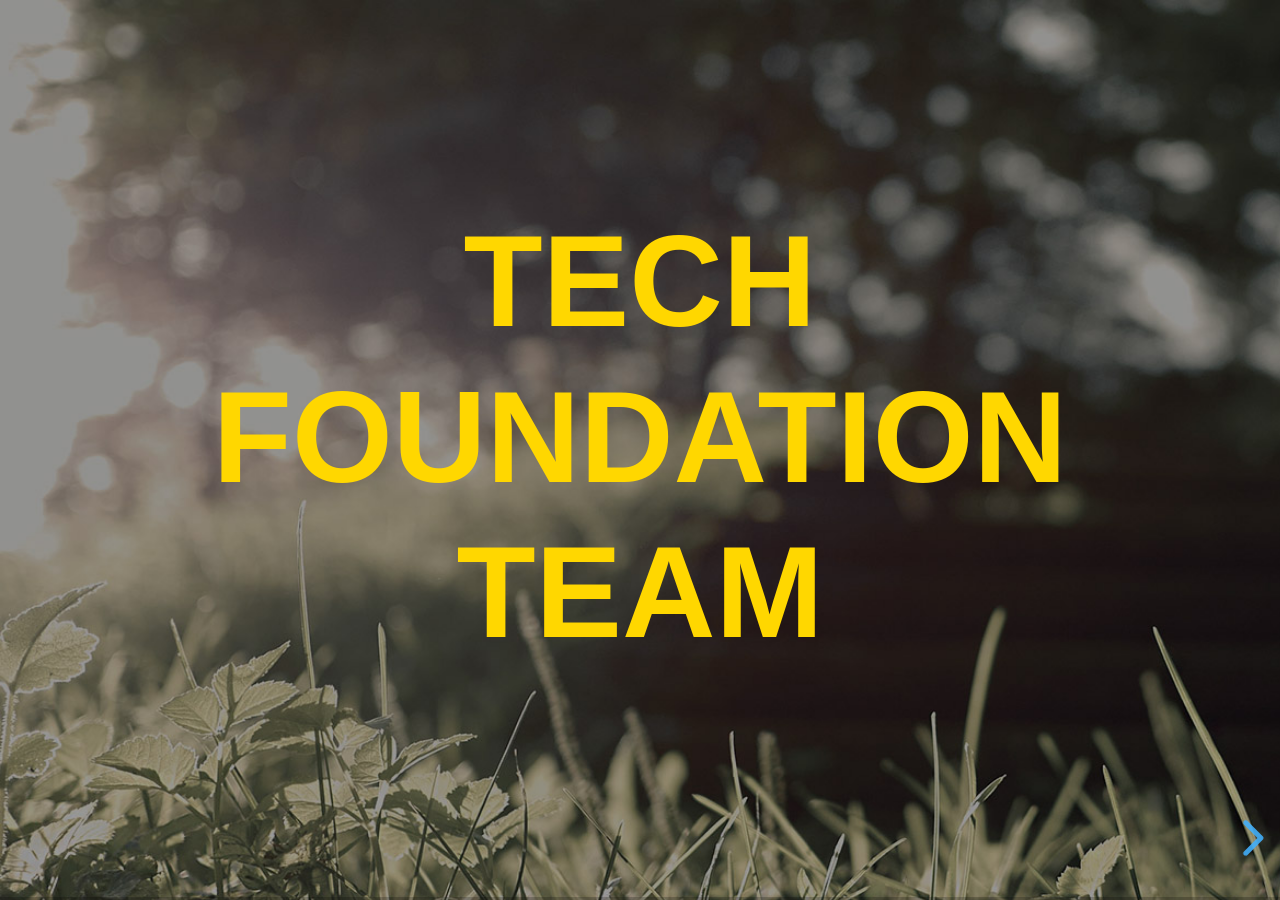
==== index.html @ 5ba4a00c "Initial version of prezo" ====
<!DOCTYPE html>
<html lang="en">
<head>
	<link rel="stylesheet" href="css/reveal.css">
	<link rel="stylesheet" href="css/black.css">
</head>
<body>

	<div class="reveal">
		<div class="slides">




			<section
				data-transition-speed="slow"
				data-transition="zoom">
				<h1>
					TECH FOUNDATION TEAM
				</h1>
			</section>

			<section data-transition="slide"
			         data-transition-speed="slow">
				<p>Let's start with...</p>
			</section>

			<section>
				<h1>WHY?</h1>
				<p class="fragment" data-autoslide="2200">To grow our business, we need to:</p>
				<p class="fragment" data-autoslide="2200">Align the goals of the business with IT</p>
				<p class="fragment" data-autoslide="2200">Reduce time to market</p>
				<p class="fragment" data-autoslide="2200">Reduce cost of infrastructure</p>
				<p class="fragment" data-autoslide="2200">Eliminate outages</p>
				<p class="fragment" data-autoslide="2200">Increase security</p>
				<p class="fragment">Increase scalability <span style="font-size: 0.65em">(e.g. Brexit, Trump, Yahoo)</span></p>
			</section>

			<section>
				<section>
					<p style="font-size: 1.25em">
						<span style="font-style: italic">one metric that matters is <br />"the time between creating a business hypotheses and having the empirical data needed to either prove or disprove it".</span>
						<br/>
					</p>
					<span style="color: darkgrey; font-size: 0.65em">| Some smart business guy, on the web</span>
				</section>

				<section>
					<p>To support the demand of increased rate of production releases from application and business stakeholders...</p>
				</section>

				<section>
					<h4>We need to remove our bottlenecks...</h4>
				</section>

				<section data-autoslide="3000"
				         data-background-image="img/simpsons-jam.png"
				         data-background-size="800px"
				>

				</section>
				<section>Environment Creation</section>
				<section>Code deployment</section>
				<section>Test setup and execution</section>
				<section>Overly tight architecture</section>
			</section>


			<section>
				<section><h3>Performance predictors</h3></section>
				<section>The 'State of Devops' report indicates the following points as the best indicators of IT performance...</section>
				<section data-transition="slide">
					Version control of all Production artifacts
				</section>
				<section data-transition="slide">
					Continuous Integration and Deployment
				</section>
				<section data-transition="slide">
					Automated acceptance testing
				</section>
			</section>


			<section>
				<section><h3>So, how do WE get there...?</h3></section>
				<section>By working together...</section>
				<section>The <span style="color: lime">Tech Foundation Team</span> will NOT just be about:</section>
				<section>Tools</section>
				<section>Automation</section>
				<section>Access Rights</section>
				<section>and ....</section>
			</section>

			<section
				data-autoslide="5000">
				<h2 style="color: lime">Clouds,<br/>Unicorns and Rainbows</h2>
				<img src="img/unicorn.jpg" height="302" width="500">
			</section>

			<section>
				<section>The <span style="color: lime">Tech Foundation Team</span> is ALSO about:</section>
				<section>Communication</section>
				<section>Integration</section>
				<section>Relationships</section>
			</section>

			<section><h1>TEAM PRINCIPLES</h1></section>

			<section>
				<section><h2>Culture</h2>
				</section>
				<section><p>People First > Process > Tools</p>
				</section>
			</section>

			<section>
				<section><h2>Automation</h2></section>
				<section>
					<p>Infrastructure As Code</p>
				</section>
				<section>
					<p>Patches and Hacks are <span style="color: red">NOT</span> applied along the line</p>
					<img src="img/stunned.gif"/>
				</section>
				<section><p>Repeatability and reliability through our pipeline</p></section>
			</section>

			<section>
				<section><h2>Responsibility / Transparency</h2></section>
				<section>
					<p><span style="color:lime">Everybody</span> has responsibility for the release process and feedback</p>
					<img src="img/officespace.gif" height="400px"/>
				</section>
				<section><p>Everyone knowing what production looks like</p></section>
				<section><p>Done means ...</p></section>
				<section><p>... it's in production</p></section>
			</section>

			<section>
				<section><h2>Measurement</h2>
				</section>
				<section>
					<p>Measure everything, be metrics driven</p>
					<img src="img/measure.gif" height="400px"/>
				</section>
				<section>
					<h3>MTTR, MTBF, MTTF, all the FLAs</h3>
					<img src="img/measure2.png" height="400px"/>
				</section>
			</section>

			<section><h1>TEAM PRACTICES</h1></section>

			<section>
				<section>
					<h2>Develop systems not software</h2>
				</section>
				<section><p>Everything in version control</p></section>
				<section><p>Binaries are built once</p></section>
				<section><p>The application package is immutable and not changed between environments</p></section>
			</section>

			<section>
				<section>
					<h2>Collaboration</h2>
				</section>
				<section><p>Pairing, training each other</p></section>
				<section><p>Not just <span style="color:lime">dev</span>ops, should be <span style="color:lime">*</span>ops</p></section>
				<section>
					<p>Or, for the regex'ers</p>
					<img src="img/regex.png" height="300px"/>
				</section>
			</section>


			<section>
				<section><h3><span style="color:lime">Infrastructure as code</span> (again!)</h3></section>
				<section><p>What does that even mean?</p></section>
				<section>
					<p >
						<span style="font-style: italic">"The application of methods from <span style="color: lime">software development</span> to management of IT infrastructure"</span>
						<br/><span style="color: grey; font-size: 0.7em">| Some architect, once, on the web</span></p></section>
				<section>Testing is a <span style="color: lime">software development</span> method!! </section>
				<section>We should apply it to <span style="color: lime">infrastructure!!</span></section>
				<section>We can get fast feedback when our infrastructure doesnt work, save time, save <span style="color: lime">money...</span></span></section>
				<section>We need another test pyramid!</section>
			</section>


			<section>
				<section>
					<h3>The infrastructure test pyramid</h3>
					<img src="img/pyramid.png" height="347px"/>
				</section>
'
				<section style="top: 172.5px; display: none;" class="future" hidden="" aria-hidden="true">
					<p style="font-size: 1.5em">Unit tests</p>
					<ul>
						<li>Pipeline core</li>
						<li>Scripts</li>
					</ul>
					<p style="font-size: 1.5em">Integration tests</p>
					<ul>
						<li>Packages installed</li>
						<li>Services running</li>
						<li>Ports listening</li>
					</ul>
				</section>

				<section>
				<h4>Example Integration Test</h4>
	<pre><code>
		describe package('nginx') do
		   it { should be_installed }
		end

		describe service('nginx') do
		   it { should be_enabled }
		   it { should be_running }
		end

		describe port(8080) do
		   it { should be_listening }
		end
	</code></pre>
				</section>

				<section>
					<h3>Infrastructure smoke tests</h3>
					<img src="img/smoke.png"/>
				</section>
			</section>
			<section>
				<p>Unit testing bash and powershell in the same day</p>
				<img src="img/unit_test_scripts.gif">
			</section>
			<section>
				<h3 >Next Steps</h3>
				<section>Phase 1: Identify the current tasks for the team, prioritise them</section>
				<section>Phase 2: Setup engagement structure for our customers</section>
				<section>Phase 3: ??????????? </section>
				<section>
					<p>Phase 4: Profit!</p>
					<img src="img/profit.png"/>
				</section>
			</section>

			<section>
				<section>
					oh..., by the way, our spirit animal is...
				</section>
				<section>
					<p>The Platypus</p>
					<img src="img/platypus.gif">
				</section>
			</section>

			<section
				data-autoslide="5000"
				data-background-image="img/stunned.gif"
				data-background-size="200px"
				data-background-repeat="repeat">
				<h1>Questions?</h1>
			</section>
		</div>
	</div>


	<script src="scripts/reveal.js"></script>
	<script>
		Reveal.initialize({

			// Display controls in the bottom right corner
			controls: true,

			// Display a presentation progress bar
			progress: true,

			// Set default timing of 2 minutes per slide
			defaultTiming: 120,

			// Display the page number of the current slide
			slideNumber: false,

			// Push each slide change to the browser history
			history: false,

			// Enable keyboard shortcuts for navigation
			keyboard: true,

			// Enable the slide overview mode
			overview: true,

			// Vertical centering of slides
			center: true,

			// Enables touch navigation on devices with touch input
			touch: true,

			// Loop the presentation
			loop: false,

			// Change the presentation direction to be RTL
			rtl: false,

			// Randomizes the order of slides each time the presentation loads
			shuffle: false,

			// Turns fragments on and off globally
			fragments: true,

			// Flags if the presentation is running in an embedded mode,
			// i.e. contained within a limited portion of the screen
			embedded: false,

			// Flags if we should show a help overlay when the questionmark
			// key is pressed
			help: true,

			// Flags if speaker notes should be visible to all viewers
			showNotes: false,

			// Global override for autolaying embedded media (video/audio/iframe)
			// - null: Media will only autoplay if data-autoplay is present
			// - true: All media will autoplay, regardless of individual setting
			// - false: No media will autoplay, regardless of individual setting
			autoPlayMedia: null,

			// Number of milliseconds between automatically proceeding to the
			// next slide, disabled when set to 0, this value can be overwritten
			// by using a data-autoslide attribute on your slides
			autoSlide: 0,

			// Stop auto-sliding after user input
			autoSlideStoppable: true,

			// Use this method for navigation when auto-sliding
			autoSlideMethod: Reveal.navigateNext,

			// Enable slide navigation via mouse wheel
			mouseWheel: false,

			// Hides the address bar on mobile devices
			hideAddressBar: true,

			// Opens links in an iframe preview overlay
			previewLinks: false,

			// Transition style
			transition: 'slide', // none/fade/slide/convex/concave/zoom

			// Transition speed
			transitionSpeed: 'default', // default/fast/slow

			// Transition style for full page slide backgrounds
			backgroundTransition: 'fade', // none/fade/slide/convex/concave/zoom

			// Number of slides away from the current that are visible
			viewDistance: 3,

//			// Parallax background image
//			parallaxBackgroundImage: '', // e.g. "'https://s3.amazonaws.com/hakim-static/reveal-js/reveal-parallax-1.jpg'"
//
//			// Parallax background size
//			parallaxBackgroundSize: '', // CSS syntax, e.g. "2100px 900px"
//
//			// Number of pixels to move the parallax background per slide
//			// - Calculated automatically unless specified
//			// - Set to 0 to disable movement along an axis
//			parallaxBackgroundHorizontal: null,
//			parallaxBackgroundVertical: null,
//
			// The display mode that will be used to show slides
			display:                 'block',
			// Parallax background image
//			parallaxBackgroundImage: 'img/boambee.png', // e.g. "https://s3.amazonaws.com/hakim-static/reveal-js/reveal-parallax-1.jpg"
//			parallaxBackgroundImage: 'img/space-parallax.jpg', // e.g. "https://s3.amazonaws.com/hakim-static/reveal-js/reveal-parallax-1.jpg"
//			parallaxBackgroundImage: 'img/balloons-1920x1080.jpg', // e.g. "https://s3.amazonaws.com/hakim-static/reveal-js/reveal-parallax-1.jpg"
			parallaxBackgroundImage: 'img/reveal-parallax.jpg', // e.g. "https://s3.amazonaws.com/hakim-static/reveal-js/reveal-parallax-1.jpg"

			// Parallax background size
			parallaxBackgroundSize: '2300px 950px', // CSS syntax, e.g. "2100px 900px" - currently only pixels are supported (don't use % or auto)

			// Number of pixels to move the parallax background per slide
			// - Calculated automatically unless specified
			// - Set to 0 to disable movement along an axis
			parallaxBackgroundHorizontal: 46,
			parallaxBackgroundVertical:   20

//			dependencies: [
//				{ src: 'scripts/highlight.js', async: true, callback: function() { hljs.initHighlightingOnLoad(); } },
//				{ src: 'scripts/zoom.js', async: true }
//			]

		});
	</script>
	<script>
		var link = document.createElement( 'link' );
		link.rel = 'stylesheet';
		link.type = 'text/css';
		link.href = window.location.search.match( /print-pdf/gi ) ? 'css/print/pdf.css' : 'css/print/paper.css';
		document.getElementsByTagName( 'head' )[0].appendChild( link );
	</script>
</body>
</html>
---- css/black.css ----
/**
 * Black theme for reveal.js. This is the opposite of the 'white' theme.
 *
 * By Hakim El Hattab, http://hakim.se
 */
@import url(../../lib/font/source-sans-pro/source-sans-pro.css);
section.has-light-background, section.has-light-background h1, section.has-light-background h2, section.has-light-background h3, section.has-light-background h4, section.has-light-background h5, section.has-light-background h6 {
  color: #222; }

/*********************************************
 * GLOBAL STYLES
 *********************************************/
body {
  background: #222;
  background-color: #222; }

.reveal {
  font-family: "Source Sans Pro", Helvetica, sans-serif;
  font-size: 42px;
  font-weight: normal;
  color: #fff; }

::selection {
  color: #fff;
  background: #bee4fd;
  text-shadow: none; }

::-moz-selection {
  color: #fff;
  background: #bee4fd;
  text-shadow: none; }

.reveal .slides > section,
.reveal .slides > section > section {
  line-height: 1.3;
  font-weight: inherit; }

/*********************************************
 * HEADERS
 *********************************************/
.reveal h1,
.reveal h2,
.reveal h3,
.reveal h4,
.reveal h5,
.reveal h6 {
  margin: 0 0 20px 0;
  color: #fff;
  font-family: "Source Sans Pro", Helvetica, sans-serif;
  font-weight: 600;
  line-height: 1.2;
  letter-spacing: normal;
  text-transform: uppercase;
  text-shadow: none;
  word-wrap: break-word; }

.reveal h1 {
  font-size: 2.5em;
  color: gold;
}

.reveal h2 {
  font-size: 1.6em; }

.reveal h3 {
  font-size: 1.3em; }

.reveal h4 {
  font-size: 1em; }

.reveal h1 {
  text-shadow: none; }

/*********************************************
 * OTHER
 *********************************************/
.reveal p {
  margin: 20px 0;
  line-height: 1.3; }

/* Ensure certain elements are never larger than the slide itself */
.reveal img,
.reveal video,
.reveal iframe {
  max-width: 95%;
  max-height: 95%; }

.reveal strong,
.reveal b {
  font-weight: bold; }

.reveal em {
  font-style: italic; }

.reveal ol,
.reveal dl,
.reveal ul {
  display: inline-block;
  text-align: left;
  margin: 0 0 0 1em; }

.reveal ol {
  list-style-type: decimal; }

.reveal ul {
  list-style-type: disc; }

.reveal ul ul {
  list-style-type: square; }

.reveal ul ul ul {
  list-style-type: circle; }

.reveal ul ul,
.reveal ul ol,
.reveal ol ol,
.reveal ol ul {
  display: block;
  margin-left: 40px; }

.reveal dt {
  font-weight: bold; }

.reveal dd {
  margin-left: 40px; }

.reveal q,
.reveal blockquote {
  quotes: none; }

.reveal blockquote {
  display: block;
  position: relative;
  width: 70%;
  margin: 20px auto;
  padding: 5px;
  font-style: italic;
  background: rgba(255, 255, 255, 0.05);
  box-shadow: 0px 0px 2px rgba(0, 0, 0, 0.2); }

.reveal blockquote p:first-child,
.reveal blockquote p:last-child {
  display: inline-block; }

.reveal q {
  font-style: italic; }

.reveal pre {
  display: block;
  position: relative;
  width: 90%;
  margin: 20px auto;
  text-align: left;
  font-size: 0.55em;
  font-family: monospace;
  line-height: 1.2em;
  word-wrap: break-word;
  box-shadow: 0px 0px 6px rgba(0, 0, 0, 0.3); }

.reveal code {
  font-family: monospace; }

.reveal pre code {
  display: block;
  padding: 5px;
  overflow: auto;
  max-height: 400px;
  word-wrap: normal; }

.reveal table {
  margin: auto;
  border-collapse: collapse;
  border-spacing: 0; }

.reveal table th {
  font-weight: bold; }

.reveal table th,
.reveal table td {
  text-align: left;
  padding: 0.2em 0.5em 0.2em 0.5em;
  border-bottom: 1px solid; }

.reveal table th[align="center"],
.reveal table td[align="center"] {
  text-align: center; }

.reveal table th[align="right"],
.reveal table td[align="right"] {
  text-align: right; }

.reveal table tbody tr:last-child th,
.reveal table tbody tr:last-child td {
  border-bottom: none; }

.reveal sup {
  vertical-align: super; }

.reveal sub {
  vertical-align: sub; }

.reveal small {
  display: inline-block;
  font-size: 0.6em;
  line-height: 1.2em;
  vertical-align: top; }

.reveal small * {
  vertical-align: top; }

/*********************************************
 * LINKS
 *********************************************/
.reveal a {
  color: #42affa;
  text-decoration: none;
  -webkit-transition: color .15s ease;
  -moz-transition: color .15s ease;
  transition: color .15s ease; }

.reveal a:hover {
  color: #8dcffc;
  text-shadow: none;
  border: none; }

.reveal .roll span:after {
  color: #fff;
  background: #068de9; }

/*********************************************
 * IMAGES
 *********************************************/
.reveal section img {
  margin: 15px 0px;
  background: rgba(255, 255, 255, 0.12);
  border: 4px solid #fff;
  box-shadow: 0 0 10px rgba(0, 0, 0, 0.15); }

.reveal section img.plain {
  border: 0;
  box-shadow: none; }

.reveal a img {
  -webkit-transition: all .15s linear;
  -moz-transition: all .15s linear;
  transition: all .15s linear; }

.reveal a:hover img {
  background: rgba(255, 255, 255, 0.2);
  border-color: #42affa;
  box-shadow: 0 0 20px rgba(0, 0, 0, 0.55); }

/*********************************************
 * NAVIGATION CONTROLS
 *********************************************/
.reveal .controls {
  color: #42affa; }

/*********************************************
 * PROGRESS BAR
 *********************************************/
.reveal .progress {
  background: rgba(0, 0, 0, 0.2);
  color: #42affa; }

.reveal .progress span {
  -webkit-transition: width 800ms cubic-bezier(0.26, 0.86, 0.44, 0.985);
  -moz-transition: width 800ms cubic-bezier(0.26, 0.86, 0.44, 0.985);
  transition: width 800ms cubic-bezier(0.26, 0.86, 0.44, 0.985); }
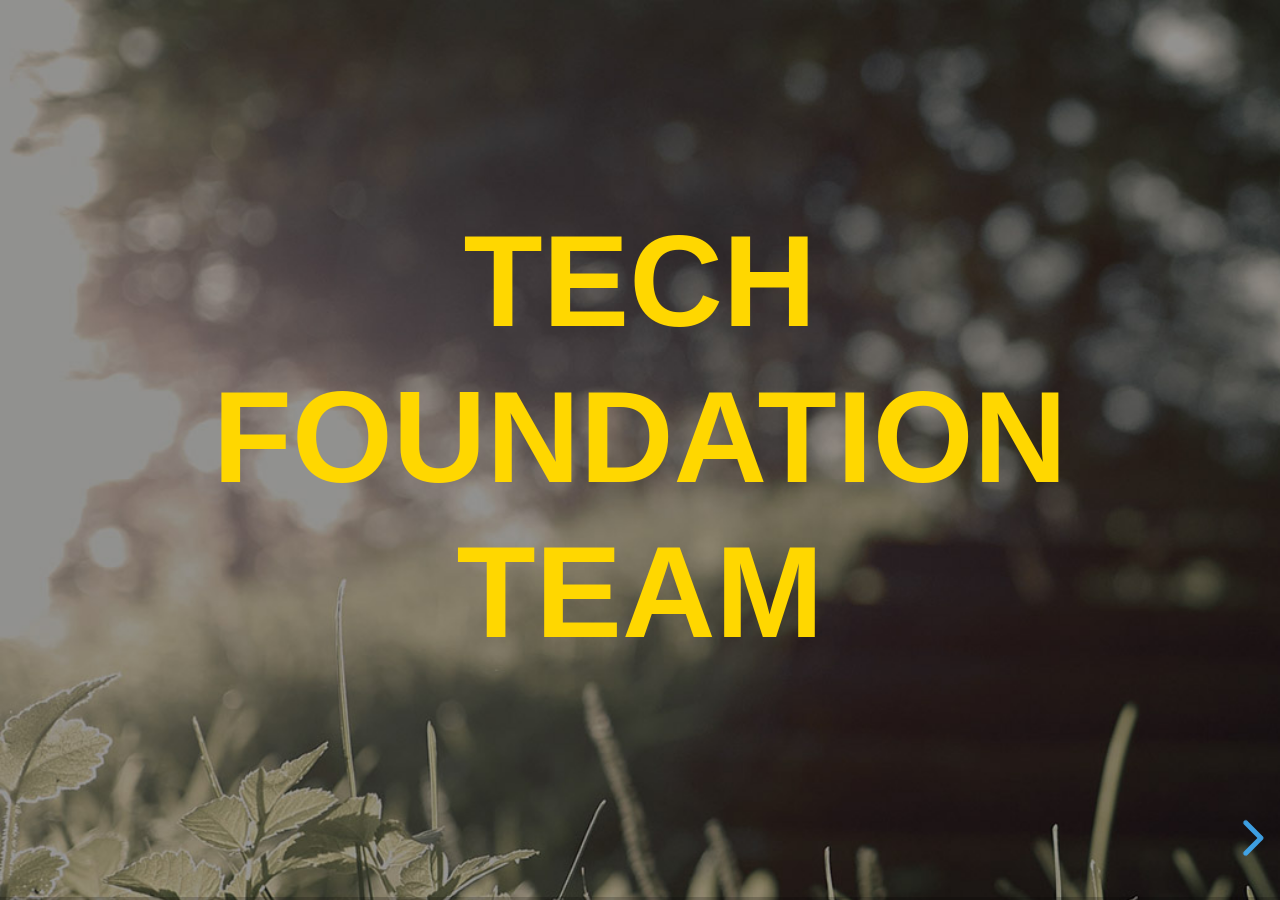
==== commit 8869cf77: "updated slides" ====
--- a/index.html
+++ b/index.html
@@ -9,7 +9,32 @@
 	<div class="reveal">
 		<div class="slides">
 
-
+			<!--
+			<span style="color: lime">EMPHasis</span>
+			-->
+			<!--
+						<section>
+							<h4></h4>
+							<p class="fragment" data-autoslide="2200"></p>
+						</section>
+			-->
+
+			<!--
+			 intro - 10 mins to show lots of info, so questions after please
+
+			 Outcome - What do the attendees want to get from this presentation
+			    Help the team understand the new team and principles.
+
+             Our message -
+                How to engage the team
+                How will this team help my team.
+
+                Agenda - (past, present, future)
+                    Current situation
+                    Team Principles and Practices
+                    Where to next
+
+			-->
 
 
 			<section
@@ -20,15 +45,57 @@
 				</h1>
 			</section>
 
-			<section data-transition="slide"
+			<section>
+				<blockquote>
+					"I would have made this presentation <span style="color: lime">shorter</span>, but I didn't have the time..."
+				</blockquote>
+				<br/>
+				<!--<p style="font-size: 0.8em">&mdash; Mick Love, 2017, misquoting someone else</p>-->
+				<span style="color: lightgoldenrodyellow; font-size: 0.65em; font-style: italic">&gt; Mick Love, 2017, misquoting someone else</span>
+			</section>
+
+			<section data-transition="fade-in" data-transition-speed="slow">
+				<h3>Agenda</h3>
+				<ul>
+					<li>Why</li>
+					<li>Team principles</li>
+					<li>Team practices</li>
+					<li>Where to next...</li>
+				</ul>
+			</section>
+
+			<section data-transition="fade-in" data-transition-speed="slow">
+				<h1>What was done</h1>
+				<img src="img/giants.jpg" height="400">
+			</section>
+
+			<section style="font-size: 0.6em">
+				<p>Move to AWS</p>
+				<p>Migration of Bamboo, Bitbucket, and Octopus from on-prem server to cloud</p>
+				<p>Prod SQL Server hosted on a Physical Server at Virtual Offis was migrated to AWS Multi-AZ RDS, which is now located in
+					three separate zones in AU.</p>
+				<p>Moving BSL(s) and Fxsnet to AWS, utilizing AutoScale to horizontally expand FXSNET, BSLs when needed.</p></p>
+				<p>Established a resilient direct connect private link between Virtual Offis and AWS.</p>
+				<p>Brexit</p>
+				<p>Trumpageddon</p>
+				<p>Pipeline</p>
+				<p>RDS for x Number of environments is completely built using the pipeline.</p>
+				<p>Environment refresh process was born, meaning the creation of x Number of required environments on demand.</p>
+				<p>Version controlling applications.</p>
+				<p>Performance Testing.</p>
+				<p>CI Process - Automated tests run nightly which gives us fast feedback loop.</p>
+				<p>Release Management and Support.</p>
+				<p><span style="color: lime">etc...</span></p>
+			</section>
+
+			<section data-transition="fade-in"
 			         data-transition-speed="slow">
 				<p>Let's start with...</p>
 			</section>
 
-			<section>
+			<section data-transition="fade-in" data-transition-speed="slow">
 				<h1>WHY?</h1>
 				<p class="fragment" data-autoslide="2200">To grow our business, we need to:</p>
-				<p class="fragment" data-autoslide="2200">Align the goals of the business with IT</p>
 				<p class="fragment" data-autoslide="2200">Reduce time to market</p>
 				<p class="fragment" data-autoslide="2200">Reduce cost of infrastructure</p>
 				<p class="fragment" data-autoslide="2200">Eliminate outages</p>
@@ -36,13 +103,13 @@
 				<p class="fragment">Increase scalability <span style="font-size: 0.65em">(e.g. Brexit, Trump, Yahoo)</span></p>
 			</section>
 
-			<section>
+			<section data-transition="fade-in" data-transition-speed="slow">
 				<section>
 					<p style="font-size: 1.25em">
-						<span style="font-style: italic">one metric that matters is <br />"the time between creating a business hypotheses and having the empirical data needed to either prove or disprove it".</span>
+						<span style="font-style: italic">one metric that matters is <br/>"the time between creating a business hypotheses and having the empirical data needed to either prove or disprove it".</span>
 						<br/>
 					</p>
-					<span style="color: darkgrey; font-size: 0.65em">| Some smart business guy, on the web</span>
+					<span style="color: lightgoldenrodyellow; font-size: 0.65em">| Some smart business guy, on the web</span>
 				</section>
 
 				<section>
@@ -51,194 +118,301 @@
 
 				<section>
 					<h4>We need to remove our bottlenecks...</h4>
-				</section>
-
-				<section data-autoslide="3000"
-				         data-background-image="img/simpsons-jam.png"
-				         data-background-size="800px"
-				>
-
-				</section>
-				<section>Environment Creation</section>
-				<section>Code deployment</section>
-				<section>Test setup and execution</section>
-				<section>Overly tight architecture</section>
+					<img src="img/simpsons-jam.png" height="200">
+					<p class="fragment" data-autoslide="2200">Environment Creation</p>
+					<p class="fragment" data-autoslide="2200">Code deployment</p>
+					<p class="fragment" data-autoslide="2200">Test setup and execution</p>
+					<p class="fragment" data-autoslide="2200">Overly tight architecture</p>
+				</section>
+
+				<!--<section data-background-image="img/simpsons-jam.png"-->
+				<!--data-background-size="800px"-->
+				<!--&gt;-->
+
+			</section>
+			<!--<section>Environment Creation</section>-->
+			<!--<section>Code deployment</section>-->
+			<!--<section>Test setup and execution</section>-->
+			<!--<section>Overly tight architecture</section>-->
+			<!--</section>-->
+
+
+			<section data-transition="fade-in" data-transition-speed="slow">
+
+				<!--<section><p></p>The 'State of Devops' report indicates the following 3 points as the best indicators of IT performance...</section>-->
+				<section>
+					<h3>IT Performance predictors</h3>
+					<p>The 'State of Devops' report indicates the following 3 points as the <span style="color: lime">best indicators</span>
+						of IT performance...</p>
+					<p class="fragment" data-autoslide="2200">1. Version control of all Production artifacts</p>
+					<p class="fragment" data-autoslide="2200">2. Continuous Integration and Deployment</p>
+					<p class="fragment" data-autoslide="2200">3. Automated acceptance testing</p>
+				</section>
+				<!--<section data-transition="slide">-->
+				<!--Version control of all Production artifacts-->
+				<!--</section>-->
+				<!--<section data-transition="slide">-->
+				<!--Continuous Integration and Deployment-->
+				<!--</section>-->
+				<!--<section data-transition="slide">-->
+				<!--Automated acceptance testing-->
+				<!--</section>-->
 			</section>
 
 
 			<section>
-				<section><h3>Performance predictors</h3></section>
-				<section>The 'State of Devops' report indicates the following points as the best indicators of IT performance...</section>
-				<section data-transition="slide">
-					Version control of all Production artifacts
-				</section>
-				<section data-transition="slide">
-					Continuous Integration and Deployment
-				</section>
-				<section data-transition="slide">
-					Automated acceptance testing
-				</section>
-			</section>
+				<section><h3>So, how do <span style="color: lime">WE</span> get there...?</h3></section>
+				<section>By working together...</section>
+				<section>The <span style="color: lime">Tech Foundation Team</span> will NOT just be about:
+					<p class="fragment" data-autoslide="2200">Tools</p>
+					<p class="fragment" data-autoslide="2200">Automation</p>
+					<p class="fragment" data-autoslide="2200">Access rights</p>
+					<p class="fragment" data-autoslide="2200">and...</p>
+				</section>
+				<!--<section>Tools</section>-->
+				<!--<section>Automation</section>-->
+				<!--<section>Access Rights</section>-->
+				<!--<section>and ....</section>-->
+			</section>
+
+			<section data-transition="fade-in" data-transition-speed="slow">
+				<h3 style="color: lime">Clouds,<br/>Unicorns and Rainbows</h3>
+				<img src="img/unicorn.jpg" height="302" width="500">
+			</section>
+
+			<section data-transition="fade-in" data-transition-speed="slow">
+				<section>The <span style="color: lime">Tech Foundation Team</span> is ALSO about:
+					<p class="fragment" data-autoslide="2200">Communication</p>
+					<p class="fragment" data-autoslide="2200">Consultation and Enablement</p>
+					<p class="fragment" data-autoslide="2200">Relationships</p>
+				</section>
+			</section>
+
+			<!--
+					             _            _       _
+					  _ __  _ __(_)_ __   ___(_)_ __ | | ___  ___
+					 | '_ \| '__| | '_ \ / __| | '_ \| |/ _ \/ __|
+					 | |_) | |  | | | | | (__| | |_) | |  __/\__ \
+					 | .__/|_|  |_|_| |_|\___|_| .__/|_|\___||___/
+					 |_|                       |_|
+			-->
+
+			<section data-transition="fade-in" data-transition-speed="slow">
+				<h2 style="color: lightgoldenrodyellow">Team <span style="color: lime">Principles</span></h2>
+				<p class="fragment" data-autoslide="2200">People first &gt; Process &gt; Tools</p>
+				<p class="fragment" data-autoslide="2200">Infrastructure As Code</p>
+				<p class="fragment" data-autoslide="2200">Security As Code</p>
+				<p class="fragment" data-autoslide="2200">Repeatability and reliability through our pipeline</p>
+				<p class="fragment" data-autoslide="2200">...</p>
+			</section>
+
+			<section data-transition="fade-in" data-transition-speed="slow">
+				<!--<section><h2>Automation</h2></section>-->
+				<h3 style="color: lightgoldenrodyellow">Team Principles</h3>
+				<p><span style="color:lime">Everybody</span> has responsibility for the release
+					process and feedback</p>
+				<p class="fragment" data-autoslide="2200"><span style="color:lime">Everyone</span> knowing what production looks like
+				</p>
+				<p class="fragment" data-autoslide="2200">Done means, ...</p>
+				<p class="fragment" data-autoslide="2200">... It's in production</p>
+
+				<!--<section>-->
+				<!--<p>Infrastructure As Code</p>-->
+				<!--</section>-->
+				<!--<section><p>Repeatability and reliability through our pipeline</p></section>-->
+			</section>
+
+			<section data-transition="fade-in" data-transition-speed="slow">
+				<p>Patches and Hacks are <span style="color: red">NOT</span> applied along the line</p>
+				<img src="img/stunned.gif"/>
+			</section>
+
+			<!--<section>-->
+			<!--<section><h2>Responsibility / Transparency</h2></section>-->
+			<!--<section>-->
+			<!--<p><span style="color:lime">Everybody</span> has responsibility for the release process and feedback</p>-->
+			<!--<img src="img/officespace.gif" height="400px"/>-->
+			<!--</section>-->
+			<!--<section><p><span style="color: lime">Everyone</span> knowing what production looks like</p></section>-->
+			<!--<section><p>Done means ...</p></section>-->
+			<!--<section><p>... it's in production</p></section>-->
+			<!--</section>-->
+
+			<section data-transition="fade-in" data-transition-speed="slow">
+				<h3 style="color: lightgoldenrodyellow">Team Principles</h3>
+				<section>
+					<br/>
+					<p>Measure <span style="color: lime">everything</span>, be metrics driven</p>
+					<img src="img/measure.gif" height="400px"/>
+				</section>
+			</section>
+
+
+			<!--<section data-transition="fade-in" data-transition-speed="slow">-->
+			<!--<h3 style="color: lightgoldenrodyellow">Team Principles</h3>-->
+			<!--<section>-->
+			<!--<h4>Metrics - follow best practices...</h4>-->
+			<!--<img src="img/measure2.png" height="400px"/>-->
+			<!--<p>MTTR, MTBF, MTTF, all the FLAs</p>-->
+			<!--</section>-->
+			<!--</section>-->
+
+			<!--<section><h1>TEAM PRACTICES</h1></section>-->
+
+
+			<!--
+
+							           _   _
+				  _ __  _ __ __ _  ___| |_(_) ___ ___  ___
+				 | '_ \| '__/ _` |/ __| __| |/ __/ _ \/ __|
+				 | |_) | | | (_| | (__| |_| | (_|  __/\__ \
+				 | .__/|_|  \__,_|\___|\__|_|\___\___||___/
+				 |_|
+
+			-->
 
 
 			<section>
-				<section><h3>So, how do WE get there...?</h3></section>
-				<section>By working together...</section>
-				<section>The <span style="color: lime">Tech Foundation Team</span> will NOT just be about:</section>
-				<section>Tools</section>
-				<section>Automation</section>
-				<section>Access Rights</section>
-				<section>and ....</section>
-			</section>
-
-			<section
-				data-autoslide="5000">
-				<h2 style="color: lime">Clouds,<br/>Unicorns and Rainbows</h2>
-				<img src="img/unicorn.jpg" height="302" width="500">
-			</section>
-
-			<section>
-				<section>The <span style="color: lime">Tech Foundation Team</span> is ALSO about:</section>
-				<section>Communication</section>
-				<section>Integration</section>
-				<section>Relationships</section>
-			</section>
-
-			<section><h1>TEAM PRINCIPLES</h1></section>
-
-			<section>
-				<section><h2>Culture</h2>
-				</section>
-				<section><p>People First > Process > Tools</p>
-				</section>
-			</section>
-
-			<section>
-				<section><h2>Automation</h2></section>
-				<section>
-					<p>Infrastructure As Code</p>
-				</section>
-				<section>
-					<p>Patches and Hacks are <span style="color: red">NOT</span> applied along the line</p>
-					<img src="img/stunned.gif"/>
-				</section>
-				<section><p>Repeatability and reliability through our pipeline</p></section>
-			</section>
-
-			<section>
-				<section><h2>Responsibility / Transparency</h2></section>
-				<section>
-					<p><span style="color:lime">Everybody</span> has responsibility for the release process and feedback</p>
-					<img src="img/officespace.gif" height="400px"/>
-				</section>
-				<section><p>Everyone knowing what production looks like</p></section>
-				<section><p>Done means ...</p></section>
-				<section><p>... it's in production</p></section>
-			</section>
-
-			<section>
-				<section><h2>Measurement</h2>
-				</section>
-				<section>
-					<p>Measure everything, be metrics driven</p>
-					<img src="img/measure.gif" height="400px"/>
-				</section>
-				<section>
-					<h3>MTTR, MTBF, MTTF, all the FLAs</h3>
-					<img src="img/measure2.png" height="400px"/>
-				</section>
-			</section>
-
-			<section><h1>TEAM PRACTICES</h1></section>
-
-			<section>
-				<section>
-					<h2>Develop systems not software</h2>
-				</section>
-				<section><p>Everything in version control</p></section>
-				<section><p>Binaries are built once</p></section>
-				<section><p>The application package is immutable and not changed between environments</p></section>
-			</section>
-
-			<section>
-				<section>
-					<h2>Collaboration</h2>
-				</section>
-				<section><p>Pairing, training each other</p></section>
-				<section><p>Not just <span style="color:lime">dev</span>ops, should be <span style="color:lime">*</span>ops</p></section>
-				<section>
-					<p>Or, for the regex'ers</p>
-					<img src="img/regex.png" height="300px"/>
-				</section>
-			</section>
-
-
-			<section>
-				<section><h3><span style="color:lime">Infrastructure as code</span> (again!)</h3></section>
+				<h2 style="color: lightgoldenrodyellow">Team <span style="color: lime">Practices</span></h2>
+				<p>Develop systems, not software</p>
+				<p class="fragment" data-autoslide="2200">Binaries are built <span style="color: lime">once</span></p>
+				<p class="fragment" data-autoslide="2200">The application package is <span style="color: lime">immutable</span> and not
+					changed between environments</p>
+				<p class="fragment" data-autoslide="2200"><span style="color: lime">Everything</span> in version control</p>
+				<p class="fragment" data-autoslide="2200">These slides...,</p>
+			</section>
+
+			<section data-transition="fade-in" data-transition-speed="slow">
+				<p style="font-size: 1.5em">.... in version control</p>
+				<img src="img/slides.png" height="450px"/>
+			</section>
+
+			<section data-transition="fade-in" data-transition-speed="slow">
+				<h3 style="color: lightgoldenrodyellow">Team <span style="color: lime">Practices</span></h3>
+				<p style="font-size: 1.3em">Automate</p>
+				<ul>
+					<li>Testing</li>
+					<li>Workflows</li>
+					<li>Infrastructure</li>
+					<li>Security</li>
+					<li>Everything</li>
+				</ul>
+				<p class="fragment" data-autoslide="2200">Build quality in</p>
+			</section>
+
+			<section data-transition="fade-in" data-transition-speed="slow">
+				<h3 style="color: lightgoldenrodyellow">Team <span style="color: lime">Practices</span></h3>
+				<p>Collaboration - Pairing, training each other</p>
+				<p class="fragment" data-autoslide="2200">Not just <span style="color:lime">dev</span>ops, should be <span
+					style="color:lime">*</span>ops</p>
+			</section>
+
+			<section data-transition="fade-in" data-transition-speed="slow">
+				<p>Or, for the regex'ers</p>
+				<img src="img/regex.png" height="300px"/>
+			</section>
+
+
+			<!--<section>-->
+			<!--<section>-->
+			<!--<h2>Collaboration</h2>-->
+			<!--</section>-->
+			<!--<section><p>Pairing, training each other</p></section>-->
+			<!--<section><p>Not just <span style="color:lime">dev</span>ops, should be <span style="color:lime">*</span>ops</p></section>-->
+			<!--<section>-->
+			<!--<p>Or, for the regex'ers</p>-->
+			<!--<img src="img/regex.png" height="300px"/>-->
+			<!--</section>-->
+			<!--</section>-->
+
+
+			<section data-transition="fade-in" data-transition-speed="slow">
+
+				<section>
+					<h3 style="color: lightgoldenrodyellow">Team <span style="color: lime">Practices</span></h3>
+					<p style="font-size: 1.3em"><span style="color:lime">Infrastructure as code</span> (again!)</p>
+				</section>
 				<section><p>What does that even mean?</p></section>
 				<section>
-					<p >
-						<span style="font-style: italic">"The application of methods from <span style="color: lime">software development</span> to management of IT infrastructure"</span>
-						<br/><span style="color: grey; font-size: 0.7em">| Some architect, once, on the web</span></p></section>
-				<section>Testing is a <span style="color: lime">software development</span> method!! </section>
-				<section>We should apply it to <span style="color: lime">infrastructure!!</span></section>
-				<section>We can get fast feedback when our infrastructure doesnt work, save time, save <span style="color: lime">money...</span></span></section>
+					<p>
+						<span style="font-style: italic">"The application of methods from <span
+							style="color: lime">software development</span> to management of IT infrastructure"</span>
+						<br/><span style="color: lightgoldenrodyellow; font-size: 0.7em">| Some architect, once, on the web</span></p>
+				</section>
+				<section>Testing is a <span style="color: lime">software development</span> method!!</section>
+				<section>We should apply it to<br/> <span style="color: lime">infrastructure and security!!</span></section>
+				<section>We can get fast feedback when our infrastructure doesnt work, save time, save <span
+					style="color: lime">money...</span></span></section>
 				<section>We need another test pyramid!</section>
 			</section>
 
 
-			<section>
-				<section>
-					<h3>The infrastructure test pyramid</h3>
+			<section data-transition="fade-in" data-transition-speed="slow">
+
+				<section>
+					<h3 style="color: lightgoldenrodyellow">Team <span style="color: lime">Practices</span></h3>
+					<p>The infrastructure test pyramid</p>
 					<img src="img/pyramid.png" height="347px"/>
 				</section>
-'
+				'
 				<section style="top: 172.5px; display: none;" class="future" hidden="" aria-hidden="true">
-					<p style="font-size: 1.5em">Unit tests</p>
-					<ul>
-						<li>Pipeline core</li>
-						<li>Scripts</li>
-					</ul>
-					<p style="font-size: 1.5em">Integration tests</p>
-					<ul>
-						<li>Packages installed</li>
-						<li>Services running</li>
-						<li>Ports listening</li>
-					</ul>
-				</section>
-
-				<section>
-				<h4>Example Integration Test</h4>
-	<pre><code>
-		describe package('nginx') do
-		   it { should be_installed }
-		end
-
-		describe service('nginx') do
-		   it { should be_enabled }
-		   it { should be_running }
-		end
-
-		describe port(8080) do
-		   it { should be_listening }
-		end
-	</code></pre>
-				</section>
-
-				<section>
-					<h3>Infrastructure smoke tests</h3>
+					<h3 style="color: lightgoldenrodyellow">Team <span style="color: lime">Practices</span></h3>
+					<div style="text-align: left;">
+						<p style="font-size: 1.1em">Unit tests</p>
+						<ul>
+							<li>Pipeline core</li>
+							<li>Scripts</li>
+						</ul>
+						<p style="font-size: 1.1em">Integration tests</p>
+						<ul>
+							<li>Packages installed</li>
+							<li>Services running</li>
+							<li>Ports listening</li>
+							<li>Security Groups enabled</li>
+						</ul>
+					</div>
+
+				</section>
+
+				<!--<section>-->
+				<!--<h4>Example Integration Test</h4>-->
+				<!--<pre><code>-->
+				<!--describe package('nginx') do-->
+				<!--it { should be_installed }-->
+				<!--end-->
+
+				<!--describe service('nginx') do-->
+				<!--it { should be_enabled }-->
+				<!--it { should be_running }-->
+				<!--end-->
+
+				<!--describe port(8080) do-->
+				<!--it { should be_listening }-->
+				<!--end-->
+				<!--</code></pre>-->
+				<!--</section>-->
+
+				<section data-transition="fade-in" data-transition-speed="slow">
+
+					<h3 style="color: lightgoldenrodyellow">Team <span style="color: lime">Practices</span></h3>
+					<p style="font-size: 1.5em">Infrastructure smoke tests</p>
 					<img src="img/smoke.png"/>
 				</section>
 			</section>
-			<section>
+
+			<section data-transition="fade-in" data-transition-speed="slow">
+
 				<p>Unit testing bash and powershell in the same day</p>
 				<img src="img/unit_test_scripts.gif">
 			</section>
-			<section>
-				<h3 >Next Steps</h3>
-				<section>Phase 1: Identify the current tasks for the team, prioritise them</section>
-				<section>Phase 2: Setup engagement structure for our customers</section>
-				<section>Phase 3: ??????????? </section>
+
+			<section data-transition="fade-in" data-transition-speed="slow">
+				<section>
+					<p class="fragment" data-autoslide="2200">Phase 1: Identify the current tasks for the team, prioritise them</p>
+					<p class="fragment" data-autoslide="2200">Phase 2: Setup engagement structure for our customers</p>
+					<p class="fragment" data-autoslide="2200">Phase 3: ???????????</p>
+				</section>
+				<h2 style="color: lightgoldenrodyellow">Next Steps</h2>
 				<section>
 					<p>Phase 4: Profit!</p>
 					<img src="img/profit.png"/>
@@ -246,12 +420,70 @@
 			</section>
 
 			<section>
+				<h4>Current and Roadmap Items</h4>
+				<div style="text-align: left;">
+					<p class="fragment" style="font-size: 0.8em" data-autoslide="2200">Offis Migration</p>
+					<p class="fragment" style="font-size: 0.8em" data-autoslide="2200">Environment Refresh Handover</p>
+					<p class="fragment" style="font-size: 0.8em" data-autoslide="2200">Pipeline</p>
+					<p class="fragment" style="font-size: 0.8em" data-autoslide="2200">ATS VPN connectivity</p>
+					<p class="fragment" style="font-size: 0.8em" data-autoslide="2200">Automate Performance testing (with multi region,
+						serverless, capability)</p>
+					<p class="fragment" style="font-size: 0.8em" data-autoslide="2200">Logging</p>
+					<p class="fragment" style="font-size: 0.8em" data-autoslide="2200">Contract based testing (PACT)</p>
+					<p class="fragment" style="font-size: 0.8em" data-autoslide="2200">etc...</p>
+				</div>
+			</section>
+
+
+			<!--<section>-->
+			<!--<h3>Next Steps</h3>-->
+			<!--<section>Phase 1: Identify the current tasks for the team, prioritise them</section>-->
+			<!--<section>Phase 2: Setup engagement structure for our customers</section>-->
+			<!--<section>Phase 3: ???????????</section>-->
+			<!--<section>-->
+			<!--<p>Phase 4: Profit!</p>-->
+			<!--<img src="img/profit.png"/>-->
+			<!--</section>-->
+			<!--</section>-->
+			<section>
+				<h2>Recap</h2>
+				<div style="text-align: left;">
+					<ul>
+						<li style="font-size: 1.1em">Principles</li>
+						<li style="font-size: 0.5em">People over process, work together</li>
+						<li style="font-size: 0.5em">Infrastructure (and security) As Code</li>
+						<li style="font-size: 0.5em">Be metric driven</li>
+						<li style="font-size: 0.5em">Ensure we have a reliable, repeatable and transparent process</li>
+					</ul>
+					<ul>
+						<li style="font-size: 1.1em">Practices</li>
+						<li style="font-size: 0.5em">Everything in Version control... no hands on keyboards on release day</li>
+						<li style="font-size: 0.5em">Automate ALL the things</li>
+						<li style="font-size: 0.5em">Plan Do Check Act, repeat</li>
+					</ul>
+				</div>
+			</section>
+
+			<section>
+				<h2>Up Next</h2>
+				<div style="text-align: left;">
+					<ul>
+						<li style="font-size: 1.1em">Organise priorities</li>
+						<li style="font-size: 1.1em">Engagement model</li>
+						<li style="font-size: 1.1em">Offis, Elasticsearch, Pipeline, RAAS, PACT, etc...</li>
+					</ul>
+				</div>
+			</section>
+
+			<section>
 				<section>
 					oh..., by the way, our spirit animal is...
 				</section>
 				<section>
 					<p>The Platypus</p>
 					<img src="img/platypus.gif">
+					<h3><img src="img/slack.jpeg" height="30px"/>&nbsp; #TECH-FOUNDATIONS</h3>
+
 				</section>
 			</section>
 
@@ -268,95 +500,95 @@
 
 	<script src="scripts/reveal.js"></script>
 	<script>
-		Reveal.initialize({
-
-			// Display controls in the bottom right corner
-			controls: true,
-
-			// Display a presentation progress bar
-			progress: true,
-
-			// Set default timing of 2 minutes per slide
-			defaultTiming: 120,
-
-			// Display the page number of the current slide
-			slideNumber: false,
-
-			// Push each slide change to the browser history
-			history: false,
-
-			// Enable keyboard shortcuts for navigation
-			keyboard: true,
-
-			// Enable the slide overview mode
-			overview: true,
-
-			// Vertical centering of slides
-			center: true,
-
-			// Enables touch navigation on devices with touch input
-			touch: true,
-
-			// Loop the presentation
-			loop: false,
-
-			// Change the presentation direction to be RTL
-			rtl: false,
-
-			// Randomizes the order of slides each time the presentation loads
-			shuffle: false,
-
-			// Turns fragments on and off globally
-			fragments: true,
-
-			// Flags if the presentation is running in an embedded mode,
-			// i.e. contained within a limited portion of the screen
-			embedded: false,
-
-			// Flags if we should show a help overlay when the questionmark
-			// key is pressed
-			help: true,
-
-			// Flags if speaker notes should be visible to all viewers
-			showNotes: false,
-
-			// Global override for autolaying embedded media (video/audio/iframe)
-			// - null: Media will only autoplay if data-autoplay is present
-			// - true: All media will autoplay, regardless of individual setting
-			// - false: No media will autoplay, regardless of individual setting
-			autoPlayMedia: null,
-
-			// Number of milliseconds between automatically proceeding to the
-			// next slide, disabled when set to 0, this value can be overwritten
-			// by using a data-autoslide attribute on your slides
-			autoSlide: 0,
-
-			// Stop auto-sliding after user input
-			autoSlideStoppable: true,
-
-			// Use this method for navigation when auto-sliding
-			autoSlideMethod: Reveal.navigateNext,
-
-			// Enable slide navigation via mouse wheel
-			mouseWheel: false,
-
-			// Hides the address bar on mobile devices
-			hideAddressBar: true,
-
-			// Opens links in an iframe preview overlay
-			previewLinks: false,
-
-			// Transition style
-			transition: 'slide', // none/fade/slide/convex/concave/zoom
-
-			// Transition speed
-			transitionSpeed: 'default', // default/fast/slow
-
-			// Transition style for full page slide backgrounds
-			backgroundTransition: 'fade', // none/fade/slide/convex/concave/zoom
-
-			// Number of slides away from the current that are visible
-			viewDistance: 3,
+      Reveal.initialize({
+
+        // Display controls in the bottom right corner
+        controls: true,
+
+        // Display a presentation progress bar
+        progress: true,
+
+        // Set default timing of 2 minutes per slide
+        defaultTiming: 120,
+
+        // Display the page number of the current slide
+        slideNumber: false,
+
+        // Push each slide change to the browser history
+        history: false,
+
+        // Enable keyboard shortcuts for navigation
+        keyboard: true,
+
+        // Enable the slide overview mode
+        overview: true,
+
+        // Vertical centering of slides
+        center: true,
+
+        // Enables touch navigation on devices with touch input
+        touch: true,
+
+        // Loop the presentation
+        loop: false,
+
+        // Change the presentation direction to be RTL
+        rtl: false,
+
+        // Randomizes the order of slides each time the presentation loads
+        shuffle: false,
+
+        // Turns fragments on and off globally
+        fragments: true,
+
+        // Flags if the presentation is running in an embedded mode,
+        // i.e. contained within a limited portion of the screen
+        embedded: false,
+
+        // Flags if we should show a help overlay when the questionmark
+        // key is pressed
+        help: true,
+
+        // Flags if speaker notes should be visible to all viewers
+        showNotes: false,
+
+        // Global override for autolaying embedded media (video/audio/iframe)
+        // - null: Media will only autoplay if data-autoplay is present
+        // - true: All media will autoplay, regardless of individual setting
+        // - false: No media will autoplay, regardless of individual setting
+        autoPlayMedia: null,
+
+        // Number of milliseconds between automatically proceeding to the
+        // next slide, disabled when set to 0, this value can be overwritten
+        // by using a data-autoslide attribute on your slides
+        autoSlide: 0,
+
+        // Stop auto-sliding after user input
+        autoSlideStoppable: true,
+
+        // Use this method for navigation when auto-sliding
+        autoSlideMethod: Reveal.navigateNext,
+
+        // Enable slide navigation via mouse wheel
+        mouseWheel: false,
+
+        // Hides the address bar on mobile devices
+        hideAddressBar: true,
+
+        // Opens links in an iframe preview overlay
+        previewLinks: false,
+
+        // Transition style
+        transition: 'slide', // none/fade/slide/convex/concave/zoom
+
+        // Transition speed
+        transitionSpeed: 'default', // default/fast/slow
+
+        // Transition style for full page slide backgrounds
+        backgroundTransition: 'fade', // none/fade/slide/convex/concave/zoom
+
+        // Number of slides away from the current that are visible
+        viewDistance: 3,
 
 //			// Parallax background image
 //			parallaxBackgroundImage: '', // e.g. "'https://s3.amazonaws.com/hakim-static/reveal-js/reveal-parallax-1.jpg'"
@@ -370,36 +602,36 @@
 //			parallaxBackgroundHorizontal: null,
 //			parallaxBackgroundVertical: null,
 //
-			// The display mode that will be used to show slides
-			display:                 'block',
-			// Parallax background image
+        // The display mode that will be used to show slides
+        display:                 'block',
+        // Parallax background image
 //			parallaxBackgroundImage: 'img/boambee.png', // e.g. "https://s3.amazonaws.com/hakim-static/reveal-js/reveal-parallax-1.jpg"
 //			parallaxBackgroundImage: 'img/space-parallax.jpg', // e.g. "https://s3.amazonaws.com/hakim-static/reveal-js/reveal-parallax-1.jpg"
 //			parallaxBackgroundImage: 'img/balloons-1920x1080.jpg', // e.g. "https://s3.amazonaws.com/hakim-static/reveal-js/reveal-parallax-1.jpg"
-			parallaxBackgroundImage: 'img/reveal-parallax.jpg', // e.g. "https://s3.amazonaws.com/hakim-static/reveal-js/reveal-parallax-1.jpg"
-
-			// Parallax background size
-			parallaxBackgroundSize: '2300px 950px', // CSS syntax, e.g. "2100px 900px" - currently only pixels are supported (don't use % or auto)
-
-			// Number of pixels to move the parallax background per slide
-			// - Calculated automatically unless specified
-			// - Set to 0 to disable movement along an axis
-			parallaxBackgroundHorizontal: 46,
-			parallaxBackgroundVertical:   20
+        parallaxBackgroundImage: 'img/reveal-parallax.jpg', // e.g. "https://s3.amazonaws.com/hakim-static/reveal-js/reveal-parallax-1.jpg"
+
+        // Parallax background size
+        parallaxBackgroundSize: '2600px 1100px', // CSS syntax, e.g. "2100px 900px" - currently only pixels are supported (don't use % or auto)
+
+        // Number of pixels to move the parallax background per slide
+        // - Calculated automatically unless specified
+        // - Set to 0 to disable movement along an axis
+        parallaxBackgroundHorizontal: 33,
+        parallaxBackgroundVertical:   20
 
 //			dependencies: [
 //				{ src: 'scripts/highlight.js', async: true, callback: function() { hljs.initHighlightingOnLoad(); } },
 //				{ src: 'scripts/zoom.js', async: true }
 //			]
 
-		});
+      });
 	</script>
 	<script>
-		var link = document.createElement( 'link' );
-		link.rel = 'stylesheet';
-		link.type = 'text/css';
-		link.href = window.location.search.match( /print-pdf/gi ) ? 'css/print/pdf.css' : 'css/print/paper.css';
-		document.getElementsByTagName( 'head' )[0].appendChild( link );
+      var link = document.createElement('link');
+      link.rel = 'stylesheet';
+      link.type = 'text/css';
+      link.href = window.location.search.match(/print-pdf/gi) ? 'css/print/pdf.css' : 'css/print/paper.css';
+      document.getElementsByTagName('head')[0].appendChild(link);
 	</script>
 </body>
 </html>
